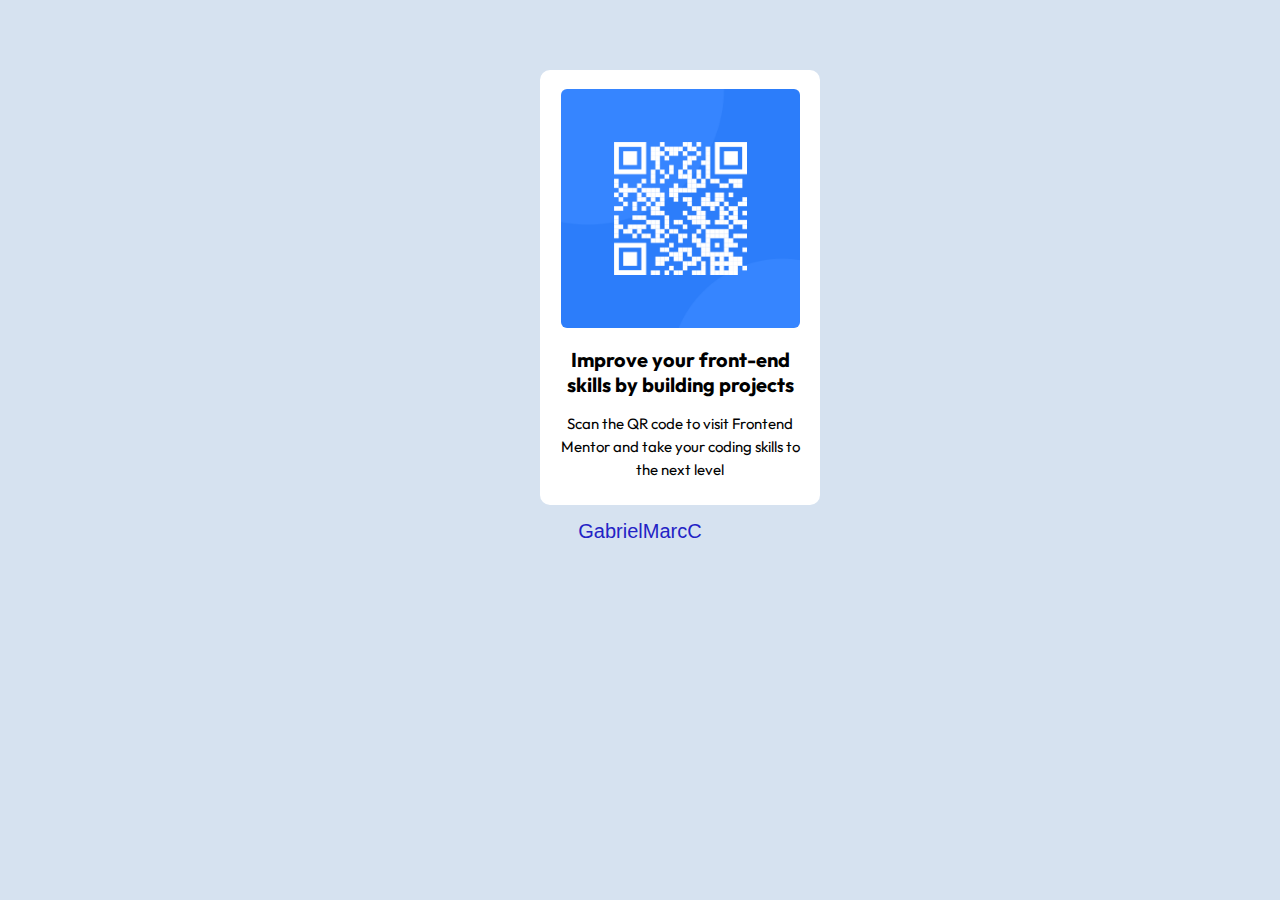
==== projeto-1/index.html @ 537818b1 "QR code component" ====
<!DOCTYPE html>
<html lang="pt-br">
<head>
  <meta charset="UTF-8">
  <meta name="viewport" content="width=device-width, initial-scale=1.0"> 
  <link rel="stylesheet" href="style.css">
  <title>Frontend Mentor | QR code component</title>
  <link rel="shortcut icon" href="images/favicon-32x32.png" type="icon">
  <link rel="preconnect" href="https://fonts.googleapis.com">
  <link rel="preconnect" href="https://fonts.gstatic.com" crossorigin>
  <link href="https://fonts.googleapis.com/css2?family=Outfit:wght@400;700&display=swap" rel="stylesheet">
</head>
  
<body>
  <div class="card">
    <div>
      <img class="imagem" src="images/image-qr-code.png" alt="imagem-qrcode">
    </div>
    <h1 class="titulo">Improve your front-end skills by building projects</h1>
    <p>
      Scan the QR code to visit Frontend Mentor and take your coding skills to<br> the next level
    </p>
  </div>

  <footer class="rodape">
    <p> <a class="link" href="https://github.com/GabrielMarcC">GabrielMarcC</a></p>

  </footer>
  
</body>
</html>
---- projeto-1/style.css ----
*{ 
    margin:0;
    padding:0;
    box-sizing: border-box;
}

body{
    background: hsl(212, 45%, 89%);
    font-size: 15px;
    font-family: 'Outfit', sans-serif;
}

.card{
    height: auto;
    width: 280px;
    background: white;
    margin-left: 540px;
    margin-top: 70px;
    border-radius: 10px;
    padding: 17px;
}

.imagem{
    width: 97%;
    margin-left: 4px;
    margin-top: 2px;
    border-radius: 6px;
}

.titulo{
    font-size: 20px ;
    text-align: center;
    margin: 15px 0px ;
}

p{
    text-align: center;
    margin-bottom: 7px; /*margem pra baixo*/
    line-height: 23px;  /* espaçamento entre linhas */
}

.rodape{
    font: normal 20px Arial;
    margin-top: 15px;
}

.link{
    color: rgb(35, 35, 197);
    text-decoration: none;
}
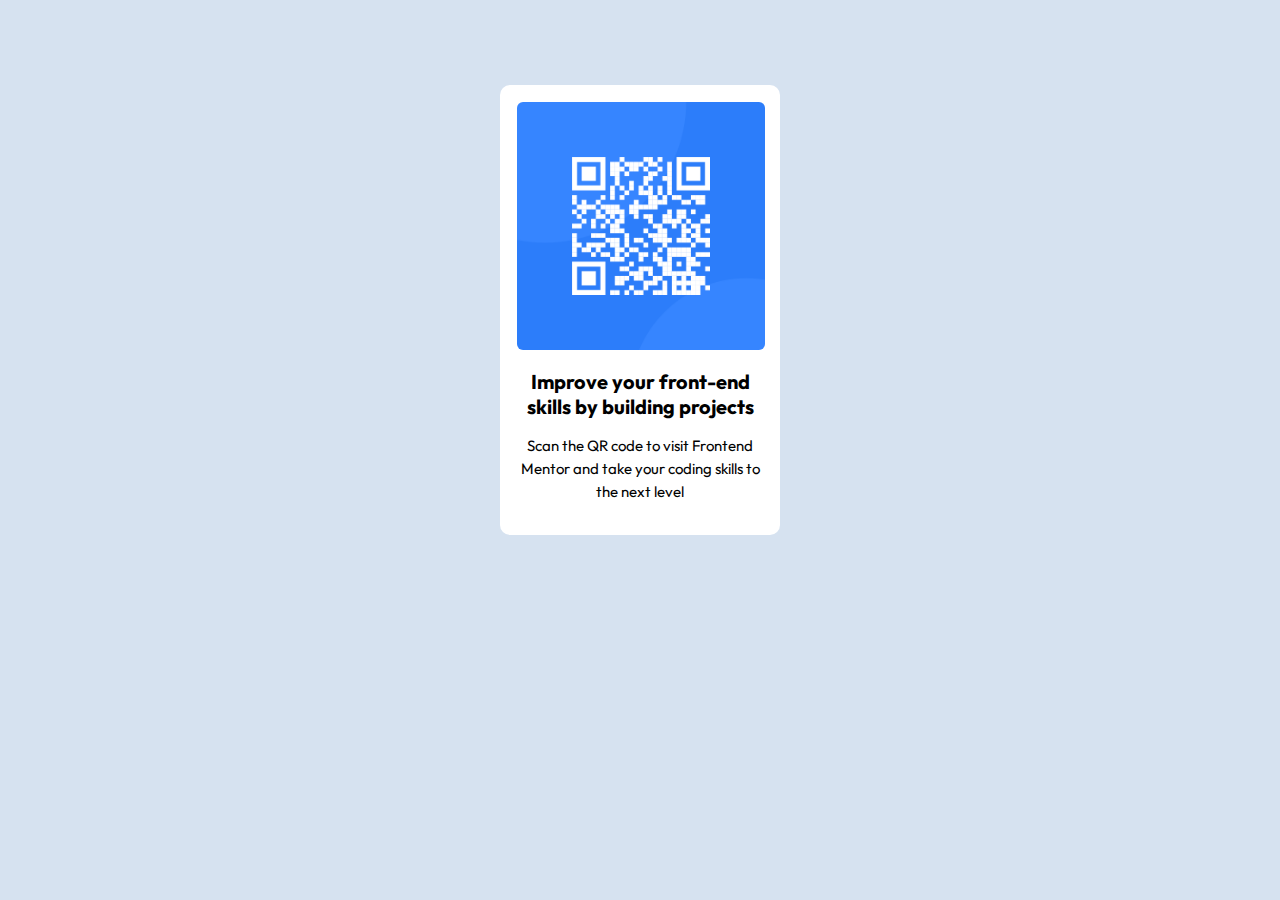
==== commit cde56141: "QR component" ====
--- a/projeto-1/index.html
+++ b/projeto-1/index.html
@@ -4,28 +4,22 @@
   <meta charset="UTF-8">
   <meta name="viewport" content="width=device-width, initial-scale=1.0"> 
   <link rel="stylesheet" href="style.css">
-  <title>Frontend Mentor | QR code component</title>
+  <title>QR code component</title>
   <link rel="shortcut icon" href="images/favicon-32x32.png" type="icon">
   <link rel="preconnect" href="https://fonts.googleapis.com">
   <link rel="preconnect" href="https://fonts.gstatic.com" crossorigin>
   <link href="https://fonts.googleapis.com/css2?family=Outfit:wght@400;700&display=swap" rel="stylesheet">
 </head>
-  
-<body>
-  <div class="card">
-    <div>
-      <img class="imagem" src="images/image-qr-code.png" alt="imagem-qrcode">
+ 
+<main>
+  <body>
+    <div class="card">
+        <img class="imagem" src="images/image-qr-code.png" alt="imagem-qrcode">
+      <h1 class="titulo">Improve your front-end skills by building projects</h1>
+      <p>
+        Scan the QR code to visit Frontend Mentor and take your coding skills to<br> the next level
+      </p>
     </div>
-    <h1 class="titulo">Improve your front-end skills by building projects</h1>
-    <p>
-      Scan the QR code to visit Frontend Mentor and take your coding skills to<br> the next level
-    </p>
-  </div>
-
-  <footer class="rodape">
-    <p> <a class="link" href="https://github.com/GabrielMarcC">GabrielMarcC</a></p>
-
-  </footer>
-  
-</body>
+  </body>
+</main>
 </html>--- a/projeto-1/style.css
+++ b/projeto-1/style.css
@@ -10,20 +10,28 @@
     font-family: 'Outfit', sans-serif;
 }
 
+main{
+    display: flex;
+    width: auto;
+    height: 620px;
+    justify-content: center;
+    flex-direction: column;
+
+}
+
 .card{
-    height: auto;
     width: 280px;
+    height: 450px;
     background: white;
-    margin-left: 540px;
-    margin-top: 70px;
+    margin: auto;
     border-radius: 10px;
     padding: 17px;
 }
 
 .imagem{
-    width: 97%;
-    margin-left: 4px;
-    margin-top: 2px;
+    width: 248px;
+    height: 248px;
+    align-items: center;
     border-radius: 6px;
 }
 
@@ -39,11 +47,6 @@
     line-height: 23px;  /* espaçamento entre linhas */
 }
 
-.rodape{
-    font: normal 20px Arial;
-    margin-top: 15px;
-}
-
 .link{
     color: rgb(35, 35, 197);
     text-decoration: none;
